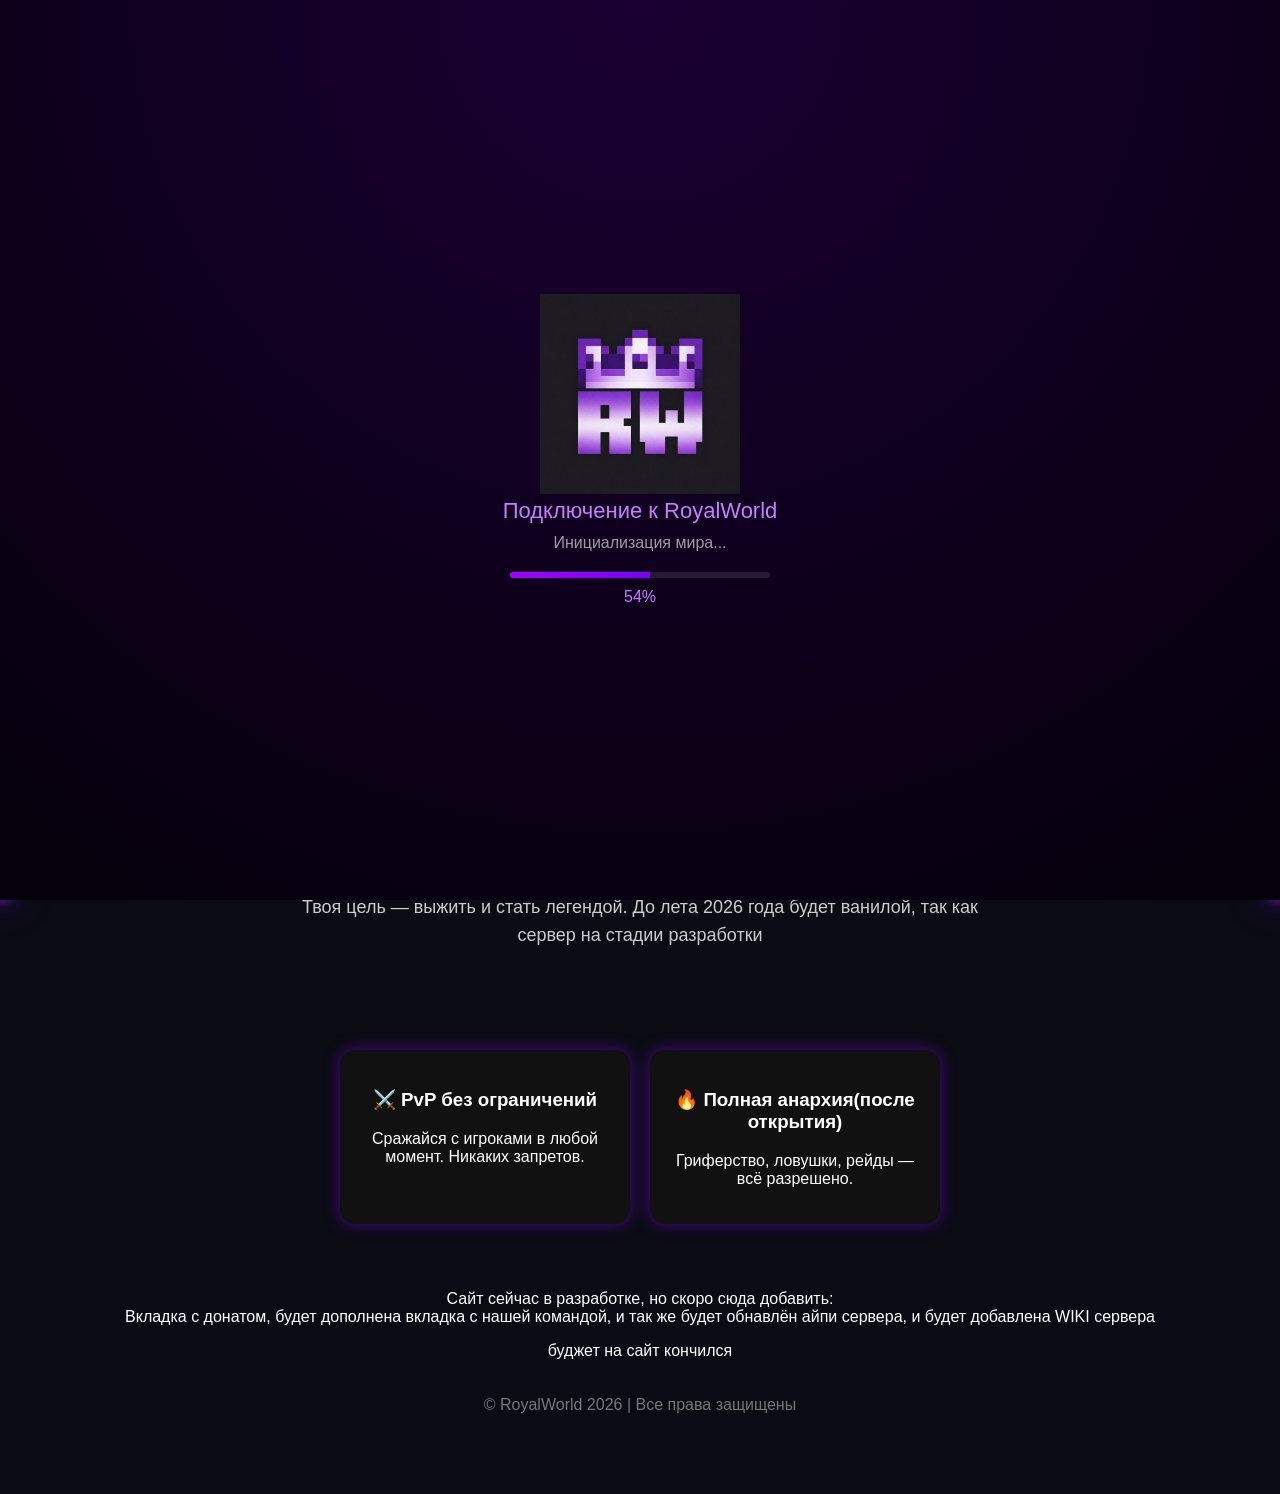
==== index.html @ bbab7230 "Update index.html" ====
<!DOCTYPE html>
<html lang="ru">
<head>
<meta charset="UTF-8">
<meta name="viewport" content="width=device-width, initial-scale=1.0">
<link rel="stylesheet" href="./style/style.css">
<title>RoyalWorld</title>
<link rel="icon" href="./img/favicon.ico.png">
<meta name="viewport" content="width=device-width, initial-scale=1.0">

</head>
<body>

<div id="loader">
  <div class="loader-box">
        <img src="./img/favicon.ico.png" width="200" height="200">
    <div class="loader-title">Подключение к RoyalWorld</div>
    <div class="loader-sub">Инициализация мира...</div>

    <div class="loader-bar">
      <div class="loader-fill"></div>
    </div>

    <div class="loader-percent" id="loaderPercent">0%</div>
  </div>
</div>

<canvas id="global-particles"></canvas>

<header class="header">
  <a href="index.html" class="logo-link">
    <img src="./img/favicon.ico.png" alt="RoyalWorld" class="logo">
  </a>
  <p>Версия сайта 0.1</p>
<nav class="nav">
  <a onclick="showSection('home')">Главная</a>
  <a onclick="showSection('join')">Как зайти</a>
  <!--<a onclick="showSection('shop')">Донат</a>-->
  <a onclick="showSection('rules')">Правила</a>
  <a onclick="showSection('admins')">Наша команда и помощники</a>
</nav>
</header>

<div id="home" class="section active">
  <header>
  <h1>RoyalWorld</h1>
  <p>Выживает сильнейший.</p>
  <p>
        Наши соцсети:
  </p>

  <div class="socials">
    <p>Наш Discord:<a href="https://discord.gg/VMgJB9ptP" target="_blank">https://discord.gg/VMgJB9ptP</a><br>
    Наш Telegram: <a href="https://t.me/royalworld5" target="_blank">https://t.me/royalworld5</a></p>
  </div>
</header>

<section class="hero">
    <img src="./img/2026-04-14_20.47.42-removebg-preview.png" height="250" width="1000">

    <div class="description">
        Проект сейчас находится на стадии разработки. Сервер откроется в начале лета.
        RoyalWorld — это настоящий анархический Minecraft сервер<br>
        Твоя цель — выжить и стать легендой. До лета 2026 года будет ванилой, так как сервер на стадии разработки
    </div>
</section>

<section class="features">

    <div class="cards">
        <h3>⚔️ PvP без ограничений</h3>
        <p>Сражайся с игроками в любой момент. Никаких запретов.</p>
    </div>

    <div class="cards">
        <h3>🔥 Полная анархия(после открытия)</h3>
        <p>Гриферство, ловушки, рейды — всё разрешено.</p>
    </div>

</section>
<p>Сайт сейчас в разработке, но скоро сюда добавить:<br>
        Вкладка с донатом, будет дополнена вкладка с нашей командой, и так же будет обнавлён айпи сервера, и 
        будет добавлена WIKI сервера
</p>

<p>буджет на сайт кончился </p>

<footer>
    © RoyalWorld 2026 | Все права защищены
</footer>
</div>

<div id="join" class="section">
  <h1 class="join-title">Как зайти на сервер</h1>
  <p>Это временый айпи сервера!</p>

        <div class="join-container">

                <div class="join-ip-box">
                        <div class="join-ip" id="join-ip">royallworld.aternos.me:21143</div><br>
                        <button class="join-btn" onclick="copyIP()">Скопировать IP</button>
                        <div class="join-copy-msg" id="join-msg">✔ IP скопирован!</div>
                </div>

                <div class="join-steps">
                        <div class="join-step">1️. Открой Minecraft</div>
                        <div class="join-step">2️. Нажми "Сетевая игра"</div>
                        <div class="join-step">3️. Нажми "Добавить сервер"</div>
                        <div class="join-step">4️. Вставь IP и заходи 🎮</div>
                </div>

        </div>
</div>

<!--кристал-->
<!--<div id="shop" class="section">
  <h1 class="shop-title">💜 RoyalWorld Donate</h1>
  <h4>описание донатов будет добавлено потом</h4>
         

        <h3>Чтобы получить донат, писать ник сюда</h3>
        <input id="nick" class="shop-input" placeholder="Введите ник"><br><br>
        
         
        <div class="shop-container">

        <div class="shop-card">
                <h2>Дошик программисту</h2>
                <p>на пропитание програмисту(и почёт и уважение, у программиста дома будут стикеры на стене висеть с никами всех его донатеров)</p>
                <p>50 рублей</p>
                <button class="shop-button" onclick="buy('Дошик программисту' ,50)">Купить</button>
        </div>
        <div class="shop-card">
                <h2>Поддержать проект</h2>
                <p>почёт и уважение</p>
                <p>100 рублей</p>
                <button class="shop-button" onclick="buy('Поддержка' ,100)">Купить</button>
        </div>

        <div class="shop-card">
                <h2>Праходка</h2>
                <p>даёт доступ к серверу, до его открытия</p>
                <p>50 рублей</p>
                <button class="shop-button" onclick="buy('Праходка' ,50)">Купить</button>
        </div>


        <div class="shop-card">
        <h2>Крестьянин</h2>
        <p>30 рублей</p>
        <button class="shop-button" onclick="buy('Крестьянин', 30)">Купить</button>
        </div>

        <div class="shop-card">
        <h2>Страж</h2>
        <p>50 рублей</p>
        <button class="shop-button" onclick="buy('Страж', 50)">Купить</button>
        </div>

        <div class="shop-card">
        <h2>Герой</h2>
        <p>100 рублей</p>
        <button class="shop-button" onclick="buy('Герой', 100)">Купить</button>
        </div>

        <div class="shop-card">
        <h2>Король</h2>
        <p>150 рублей</p>
        <button class="shop-button" onclick="buy('Король', 150)">Купить</button>
        </div>

        <div class="shop-card">
        <h2>Владыка</h2>
        <p>250 рублей</p>
        <button class="shop-button" onclick="buy('Владыка', 250)">Купить</button>
        </div>

        <div class="shop-card">
        <h2>Демон</h2>
        <p>350 рублей</p>
        <button class="shop-button" onclick="buy('Демон', 350)">Купить</button>
        </div>

        <div class="shop-card">
        <h2>Король демонов</h2>
        <p>666 рублей</p>
        <button class="shop-button" onclick="buy('Король демонов', 666)">Купить</button>
        </div>


        </div>
</div>-->

<div id="admins" class="section">
        <h1>Это вся команда сервера RoyalWorld </h1>
        <h3>(скоро будет, а щас тут просто страница с приколами)</h3>
        <section class="team">
                

    <h1>Создатели сервера</h1>

    <div class="team-container">
       

        

        <div class="card">
        <img src="./img/ми.jpeg">
        
                <div>
                        <h2>WarnedOx6683292</h2>
                        <p>Создатель сайта и сервера<br>
                        Главный работяга команды<br>
                        Сидит в подвале у zakolin113(помогите)<br>
                        Его тгк: <a href="https://t.me/leonchic_JD" target="_blank">https://t.me/leonchic_JD</a></p>
                </div>
        </div>

        <div class="card">
                <img src="./img/бигмак.jpg">
                
                <div>
                        <h2>Big MAC</h2>
                        <p>Создатель сервера<br>
                        Работяга команды<br>
                        Сидит в подвале у zakolin113(ему там нравится, дают бананы)
                        </p>
                </div>
        </div>

        <div class="card">
                <img src="./img/чебурек.png">
                
                <div>
                        <h2>Zakolin113</h2>
                        <p>создатель сервера <br>
                        Нифига не помогает делать проект<br>
                        0% интелект<br>
                        0% силы</p>
                </div>
        </div>



        
    </div>
  </section>


        <!--<section class="helpers">
        <h1>Помощники</h1>

        <div class="team-container">

                <div class="card">
                <img src="img">
                
                <div>
                        <h2>NickName</h2>
                        <p>Главный администратор сервера. Следит за порядком.</p>
                </div>
                </div>

        </div>
        </section>-->



</div>

<div id="rules" class="section">
  <div class="rules-layout">

    <!-- Левая фиксированная панель -->
    <div class="rules-sidebar">
      <a href="#1.">1. Общие положения</a>
      <a href="#2.">2. Блокировка внутриигрового чата | MUTE</a>
      <a href="#3.">3.Блокировка игрового аккаунта | BAN</a>
      <a href="#4.">4. Дополнительные внутриигровые нарушения</a>
      <a href="#5.">5. Модерация платформ</a>
      <a href="#6.">6. Безопасность аккаунта</a>
      <a href="#7.">7. Разрешённые и запрещённые модификации</a>
      <a href="#8.">8. Правила проверки ПО</a>
      <a href="#termins">Пояснения терминов</a>
    </div>
    <div class="rules-main">
        <p><h1>Внутриигровые правила проекта RoyalWorld</h1><br>
        Пользовательское соглашение<br>
        <br>
        Регистрируясь и начиная игру на проекте RoyalWorld, <strong>игрок автоматически подтверждает согласие с действующими правилами проекта и обязуется их соблюдать.</strong><br>
        <section id="1.">
        <h2>1. Общие положения</h2><br>
        Незнание правил не освобождает игрока от ответственности.<br>
        Наказания, выданные за различные нарушения, могут суммироваться.<br>
        Если в пункте указан диапазон наказания, окончательный срок определяется администрацией исходя из тяжести нарушения и обстоятельств ситуации.<br>
        Правила распространяются <strong>на все формы взаимодействия в рамках проекта</strong>: <br>
        глобальный чат;<br>
        локальный чат;<br>
        личные сообщения;<br>
        игровые команды;<br>
        официальные платформы проекта.<br>
        Ответственность за безопасность и действия, совершённые с игрового аккаунта, несёт исключительно владелец аккаунта.<br>
        Администрация вправе не раскрывать причины отдельных действий и решений, если это необходимо в интересах проекта.<br>
        Администрация оставляет за собой право изменять, дополнять и актуализировать правила без предварительного уведомления игроков.<br>
        Сообщения, написанные «в шутку», могут расцениваться как полноценное нарушение, если содержат запрещённый смысл.<br>
        В спорных ситуациях окончательное решение остаётся за администрацией проекта.<br>
        Администрация вправе применять меры наказания и в случаях, не описанных напрямую в правилах, если действия игрока наносят вред проекту, игрокам или игровому процессу.<br>
        Обжалование наказания допускается только в установленном проектом порядке, если такая возможность предусмотрена внутренним регламентом.<br>
        Примечание<br>
        Под проектом RoyalWorld далее понимаются все официальные игровые режимы, площадки и связанные с ними ресурсы. <br>
    </section>
    <section id="2.">
        <h2>2. Блокировка внутриигрового чата | MUTE</h2>
        <h3> Флуд, спам, Caps Lock, засорение чата</h3><br>
        Запрещается:<br>
        отправка бессмысленного набора символов или букв;<br>
        флуд сообщениями;<br>
        Запрещается отправка сообщений, в которых более 50% текста составляют заглавные буквы.<br>
        отправка трёх и более однотипных сообщений подряд;<br>
        организация массового засорения чата.<br>
        Флуд считается исключительно если было отправлено 3 сообщения в 30 секунд.<br>
        Наказание: блокировка чата от 10 минут до 1 часа.<br>
        <br>
        <h3>2.2 Нецензурная лексика, оскорбления, темы 18+</h3>
        обсуждение тем 18+;<br>
        унижение, оскорбление или провокация игроков;<br>
        оскорбительное упоминание самого себя, если это нарушает нормы общения.<br>
        <h3>2.3 Оскорбление сотрудника проекта</h3><br>
        Запрещено оскорбление действующего сотрудника проекта.<br>
        Наказание: блокировка игрового аккаунта от 5 до 10 дней.<br>
        <br>
        <h3>2.4 Оскорбление родителей и родственников</h3><br>
        Запрещается любое оскорбительное или унизительное упоминание родителей и родственников игроков.<br>
        Наказание: блокировка чата от 12 до 24 часов.<br>
        <br>
        <h3>2.5 Угрозы доксом, сватом и подобными действиями</h3><br>
        Запрещены угрозы:<br>
        доксом (публикация личных данных без согласия);<br>
        сватом (ложный вызов экстренных служб);<br>
        распространением любой личной информации (адреса, телефоны, фотографии и т. д.);<br>
        иными действиями, направленными на запугивание, давление или причинение вреда.<br>
        Нарушение учитывается даже в шуточной форме.<br>
        Наказание<br>
        Обычные игроки: <br>
        блокировка чата от 3 до 10 часов.<br>
        В случае распространения личной информации, касающейся  игроков: <br>
        сотрудники проекта не вмешиваются, вопрос решается между игроками самостоятельно.<br>
        Сотрудники проекта: <br>
        за распространение личной информации даже в шуточной форме — немедленное снятие с должности и внесение в чёрный список проекта (чсп).<br>
        <br>
        <h3>2.6 Упоминание и реклама других проектов</h3><br>
        Запрещается реклама, продвижение и навязчивое упоминание сторонних проектов.<br>
        Наказание: блокировка чата от 12 до 24 часов.<br>
        Исключения:<br>
        Допускается упоминание:<br>
        режимов проекта RoyalWorld<br>
        Hypixel;<br>
        иностранных серверов, если это не носит характер рекламы или переманивания игроков.<br>
        <br>
        <h3>2.7 Попрошайничество</h3><br>
        Запрещается систематическое выпрашивание:<br>
        ресурсов;<br>
        предметов;<br>
        валюты;<br>
        покупки лотов;<br>
        телепортации;<br>
        участия в ивентах без оплаты.<br>
        Наказание: блокировка чата от 30 минут до 2 часов.<br>
        <br>
        </section>
        <section id="3.">
        <h2>3.Блокировка игрового аккаунта | BAN</h2>
        <br>
        <h3>3.1 Использование / хранение читов и запрещённого ПО</h3><br>
        Запрещается использование, хранение или запуск читов, а также любых программ и модификаций, дающих преимущество над другими игроками.<br>
        Хранение читов учитываются если читы удалены 2 месяца назад.<br>
        Наказание: блокировка аккаунта на 25 дней.<br>
        <br>
        <h3>3.2 Отказ / уклонение / Игнор проверки</h3><br>
        Запрещается:<br>
        отказываться от проверки;<br>
        игнорировать вызов на проверку;<br>
        затягивать проверку;<br>
        препятствовать её проведению.<br>
        Полный игнор сотрудника во время вызова на проверку расценивается как отказ от проверки.<br>
        Наказание: блокировка аккаунта на 25 дней.<br>
        <br>
        <h3>3.3 Признание в использовании читов</h3><br>
        В случае добровольного признания игрока в использовании или хранении читов срок наказания может быть снижен.<br>
        Наказание: блокировка аккаунта на 20 дней.<br>
        <br>
        <h3>3.4 Помеха проверке<br>
        Запрещается создавать препятствия проверке, в том числе:<br>
        закрывать файлы и окна;<br>
        специально двигать мышью во время удалённой проверки;<br>
        мешать сотруднику просматривать систему.<br>
        Наказание: блокировка аккаунта на 25 дней.<br>
        <br>
        <h3>3.5 Удаление читов и запрещённых модификаций</h3><br>
        Удаление запрещённого ПО перед проверкой или незадолго до неё, а также использование такого ПО в течение последних 30 дней, считается нарушением.<br>
        Наказание: блокировка аккаунта на 25 дней.<br>
        <br>
        <h3>3.6 Обход бана</h3><br>
        Если на игровых аккаунтах игрока имеется более 3 блокировок по причинам, связанным с читами и проверкой, может быть применена более строгая мера.<br>
        Наказание: IP-блокировка на 30 дней.<br>
        <br>
        <h3>3.7 Оскорбление проверяющего</h3><br>
        Оскорбление сотрудника, проводящего проверку, запрещено.<br>
        Наказание: блокировка аккаунта на 25 дней.<br>
        <br>
        <h3>3.8 Очистка следов запрещённого ПО</h3><br>
        Запрещается очистка файлов и следов использования запрещённого ПО во время проверки или перед ней, в том числе:<br>
        ShellBags / ShellLoop;<br>
        JournalTrace;<br>
        regedit;<br>
        Намеренный выход из майнкрафта.<br>
        и других журналов/следов системы.<br>
        Наказание: блокировка аккаунта на 25 дней.<br>
        <br>
        <h3>3.9 Багоюз и сокрытие багов</h3><br>
        Запрещается:<br>
        использование игровых багов;<br>
        сокрытие багов от администрации;<br>
        сокрытие багоюзеров.<br>
        Наказание: блокировка аккаунта от 5 до 7 дней.<br>
        Пример: использование игровых механик для получения нечестного преимущества при PvP или перемещении игроков.<br>
        <br>
        <h3>3.10 Дюп</h3><br>
        Использование дюпа запрещено.<br>
        Наказание: блокировка аккаунта от 120 дней до бессрочной.<br>
        <br>
        <h3>3.11 Некорректный никнейм</h3><br>
        Запрещены никнеймы:<br>
        с матом;<br>
        с оскорблениями;<br>
        с упоминанием терроризма;<br>
        с политическим содержанием;<br>
        имитирующие никнеймы администрации;<br>
        содержащие названия читов или ассоциации с ними.<br>
        Пример: Nezoxa, cha_0vh, memoryofise, mewiss, nursn, nursult, celka, poison.<br>
        Наказание: бессрочная блокировка аккаунта.<br>
        <br>
        <h3>3.12 Тиммерство</h3><br>
        На режиме Anarchy запрещается длительное сотрудничество между игроками, если это нарушает лимит режима.<br>
        Наказание: блокировка аккаунта на 7 дней.<br>
        Примеры:<br>
        безвозмездная передача ресурсов на постоянной основе;<br>
        совместная база;<br>
        совместное выживание;<br>
        длительная помощь в PvP (2x1, 3x1 и т.д.).<br>
        3.12.1 Тиммерство с читером<br>
        Сотрудничество с игроком, использующим запрещённое ПО, рассматривается как отдельное нарушение.<br>
        Наказание: блокировка аккаунта на 14 дней.<br>
        <br>
        <section id="4.">
        <h2>4. Дополнительные внутриигровые нарушения</h2>


        <h3>4.1 Нарушения в /bc и /sell</h3>
        Запрещается использовать в командах /bc и /sell:<br>
        мат;<br>
        скрытый мат;<br>
        темы 18+;<br>
        оскорбления и унижения.<br>
        Наказание: блокировка аккаунта от 12 до 24 часов.<br>
<br>
        <h3>4.2 Саморазмут / саморазбан</h3><br>
        Запрещается снимать наказание самому себе.<br>
        Наказание: блокировка аккаунта на 14 дней.<br>
        **Примечание: при повторном нарушении возможно снятие привилегии.<br>
<br>
        <h3>4.3 Публичное оскорбление проекта или упоминание в грубой форме.</h3><br>
        Публичное оскорбление проекта запрещено или упоминание в грубой форме.<br>
        Наказание: блокировка аккаунта на 120 дней.<br>
<br>
        <h3>4.4 Обход мута</h3><br>
        Запрещается обход блокировки чата с использованием любых команд и способов общения.<br>
        Исключение: таблички, если это отдельно допускается проектом.<br>
        Наказание: блокировка аккаунта от 1 до 3 дней.<br>
<br>
        <h3>4.5 Ловушки на варпах</h3><br>
        Запрещается размещать трапки и иные ловушки на расстоянии менее 30 блоков от варпов.<br>
        Наказание: блокировка аккаунта на 7 дней.<br>
<br>
        <h3>4.6 Передача, продажа, покупка, попытка продажи аккаунта</h3><br>
        Запрещаются:<br>
        продажа аккаунта;<br>
        передача аккаунта;<br>
        покупка аккаунта;<br>
        обмен аккаунтами;<br>
        попытка покупки/передачи/продажи аккаунта.<br>
        взлом или попытка взлома аккаунта.<br>
        Наказание: бессрочная блокировка аккаунта с обнулением.<br>
<br>
        <h3>4.7 RMT</h3><br>
        Запрещается покупка, продажа или обмен игровых ресурсов, валюты и имущества на реальные деньги или иные реальные блага.<br>
        Наказание: блокировка аккаунта на 7 дней, а также изъятие ресурсов.<br>
<br>
        <h3>4.8 Обман игровыми командами</h3><br>
        Запрещается вводить игроков в заблуждение игровыми командами, включая примеры по типу /suicide и аналогичные.<br>
        Наказание: блокировка аккаунта от 5 до 10 дней.<br>
        <h3>4.9 Угрозы сотрудникам проекта</h3><br>
        Угрозы сотрудникам проекта:<br>
        доксом;<br>
        сватом;<br>
        снятием;<br>
        иными подобными действиями<br>
        запрещены.<br>
        Наказание: IP-блокировка от 15 до 30 дней.<br>
        Дополнительно<br>
        В особо грубых случаях администрация вправе выдать:<br>
        ЧСП - Чёрный Список Проекта;<br>
        ЧСКП - Чёрный Список Команды Проекта.<br>
<br>
        <h3>4.10 Введение администрацию в заблуждение</h3><br>
        Запрещается намеренно вводить администрацию проекта в заблуждение.<br>
        Наказание: блокировка аккаунта на 3 дня.<br>
<br>
        <h3>4.11 Некорректное использование команд и полномочий</h3><br>
        Использование наказаний, команд и полномочий в личных целях запрещено.<br>
        Наказание: блокировка аккаунта от 3 до 7 дней.<br>
<br>
        <h3>4.12 Выдача себя за другую персону</h3><br>
        Запрещается выдавать себя за:<br>
        сотрудника;<br>
        владельца;<br>
        другого игрока.<br>
        Наказание: бессрочная блокировка аккаунта, а также возможное снятие привилегии.<br>
<br>
        <h3>4.13 Намеренный вред проекту</h3><br>
        Запрещаются действия, направленные на причинение вреда проекту, включая:<br>
        залив чужой территории;<br>
        постройку лаг-машин;<br>
        умышленный багоюз;<br>
        иные способы дестабилизации игрового процесса.<br>
        Наказание: блокировка аккаунта на 1-15 дней.<br>
<br>
        <h3>4.14 Запрещённые элементы в трапках</h3><br>
        В трапках запрещается размещать:<br>
        стойки для брони;<br>
        вагонетки;<br>
        паутину;<br>
        рамки;<br>
        кусты сладких ягод.<br>
        Наказание: блокировка аккаунта на 2 дня / предупреждение.<br>
<br>
        <h3>4.15 Задержка дуэли</h3><br>
        Запрещается намеренно затягивать дуэль:<br>
        ливом;<br>
        выходом за барьеры;<br>
        уклонением от продолжения;<br>
        иными аналогичными действиями.<br>
        Наказание: блокировка аккаунта до 12 часов.<br>
<br>
        <h3></h3>4.16 Помеха в /god<br>
        Запрещается использовать /god для создания помех другим игрокам в:<br>
        регионе;<br>
        трапе;<br>
        луте;<br>
        warp-PVP;<br>
        PvP-арене.<br>
        Пример: игрок с активным /god летает перед противником и блокирует удары, помогая союзнику.<br>
        Наказание: блокировка аккаунта на 1 день.<br>
<br>
        <h3></h3>4.17 Абьюз правил<br>
        Запрещается использовать недоработки или пробелы в правилах для получения преимущества.<br>
        Наказание: IP-блокировка до 30 дней.<br>
        <br>
        </section>
        <section id="5.">
        <h2>5. Модерация платформ</h2><br>
<br>
        <h3>5.1 Общие положения</h3><br>
        Администрация вправе выдавать наказания по нарушениям, зафиксированным на модерируемых платформах проекта.<br>
        <h3>5.2 Под модерацией находятся</h3><br>
        игровые серверы проекта;<br>
        официальный Discord проекта;<br>
        Twitch / YouTube каналы медиа-партнёров;<br>
        видеоматериалы и скриншоты, размещённые на публичных хостингах;<br>
        личные сообщения между администрацией и игроком. (Исключение: ЧСП, ОЧС).<br>
        <h3>5.3 Личные сообщения между игроками</h3><br>
        Личные сообщения между игроками не входят в стандартную зону модерации.<br>
        Исключения:<br>
        угрозы распространения личной информации;<br>
        распространение личных данных;<br>
        RMT;<br>
        распространение запрещённого ПО;<br>
        распространение закрытой информации;<br>
        угрозы в реальной жизни;<br>
        иные грубые нарушения.<br>
        <h3>5.4 Использование материалов как доказательств</h3><br>
        При грубых нарушениях материалы с модерируемых платформ могут использоваться как доказательство.<br>
        <h3>5.5 Стрим-снайп</h3><br>
        Запрещается намеренно мешать стримеру или ютуберу:<br>
        целенаправленно искать его для помехи;<br>
        портить игровой процесс;<br>
        навязывать помощь без просьбы.<br>
        Наказание: блокировка аккаунта от 7 до 30 дней.<br>
        <h3>5.6 Контент в объявлениях</h3><br>
        Запрещается загружать изображения к объявлениям, содержащие:<br>
        оскорбительный контент;<br>
        запрещённый контент;<br>
        NSFW;<br>
        политический контент.<br>
        Наказание: блокировка аккаунта от 1 до 31 дня.<br>
        <br></section>
        <section id="6.">
        <h2> 6. Безопасность аккаунта</h2><br>
<br>
        <h3>6.1 Ответственность за аккаунт</h3><br>
        Игрок самостоятельно несёт ответственность за сохранность аккаунта и все действия, совершённые с него.<br>
        <h3>6.2 Передача аккаунта</h3><br>
        Передача аккаунта третьим лицам запрещена. Любые действия, совершённые с аккаунта, считаются действиями его владельца.<br>
        <h3>6.3 Взлом аккаунта</h3><br>
        Администрация не обязана компенсировать ресурсы, имущество или прогресс, утраченные в результате взлома, передачи аккаунта или утечки данных.<br>
        <h3>6.4 Рекомендации по безопасности</h3><br>
        Игроку рекомендуется:<br>
        использовать сложный пароль;<br>
        не передавать данные аккаунта;<br>
        не использовать подозрительные сайты, лаунчеры и программы;<br>
        привязать аккаунт к вк/тг/дс<br>
        не устанавливать стороннее ПО из непроверенных источников.<br>
<br></section>
        <section id="7.">
        <h2>7. Разрешённые и запрещённые модификации</h2><br>
<br>
        <h3>7.1 Общий принцип</h3><br>
        Разрешены только те модификации и клиенты, которые не дают игрового преимущества и не нарушают честность игрового процесса.<br>
<br>
        <h3>7.2 Разрешённые модификации</h3><br>
        К разрешённым относятся:<br>
        визуальные модификации;<br>
        косметические изменения интерфейса;<br>
        HUD-моды;<br>
        модификации отображения брони, прочности, анимаций и графики;<br>
        иные моды, не дающие преимущества в PvP, поиске ресурсов, автоматизации и перемещении.<br>
        Примеры допустимых категорий:<br>
        визуальные эффекты;<br>
        анимации;<br>
        отображение траектории;<br>
        интерфейсные улучшения;<br>
        отображение прочности предметов;<br>
        косметические блок-оверлеи;<br>
        HUD/мини-индикаторы.<br>
        Важно<br>
        Если мод отсутствует в списках, решение о его допустимости остаётся за администрацией проекта.<br>
        Моды и клиенты, добавляющие визуальные эффекты, изменяющие картину мира и т.п.<br>
        PulseVisuals, TopkaVisuals, PlasmaClient, SelectVisuals, ParadoxVisuals, WarpVisuals, CustomBlockOverlay, TrajectoryGuard, DarknessVisuals, PrimeVisuals, ViewModel-Changer, Do a Barrel Roll, ZetaVisuals, AgateVisuals, AnomaTweaks, SiriusVisuals, SoupApi (SoupVisuals), SpectraVisuals, SoupBetter, VurstVisuals, FlashVisual, AdaptiveVisuals, EnoughVisuals, TheCartel, PhantomVisuals, RainVisuals, StrangeVisuals, Mytheria, ImpulseVisuals, NotVisuals, WantedVisuals, StarVisuals, AIVisuals, AuraMod, BurstVisuals, IceVisuals, KastrixVisuals, EclipseVisuals, LolyVisuals, RivalVisuals, FlakeVisuals, FunVisuals, FentanylVisuals, ShinyVisuals, OnyxVisuals, ZeroVisuals, VegaVisuals, PrizrakVisuals, RebornLight, AtomVisuals, AtomVisuals, Fever Visuals<br>
        <h3>7.3 Запрещённые модификации</h3><br>
        Запрещены любые модификации, которые:<br>
        автоматизируют игровой процесс;<br>
        помогают в PvP;<br>
        позволяют искать игроков, базы, ресурсы;<br>
        упрощают сбор, фарм, строительство или торговлю;<br>
        вмешиваются в механику инвентаря и взаимодействия с GUI;<br>
        предоставляют скрытую информацию.<br>
        В том числе запрещены:<br>
        ReplayMod, IsometricRender, CmdCam, WorldDownloader, Flashback, Automation, AutoMining, ReplantingCrops, AutoHarvest, Reap, Tweakeroo, AutoFish, Accurate Block Placement, Baritone, Player Spotlight, AucHelper, ChestTracker, Friend Highlighter, Donut Auctions, XRay, DiamondGen, FreeCam, BaseFinder, TrueSight, МиниКарты, Neat, ChunkAnimator, MobHealthBar, Litematica, Schematica, block-entity-tooltip, WorldEdit, Better PVP, WorldDownloader, RemoveBlindness, Re:Entity Outline, AutoBuy, AutoSell, AutoCasino, AutoPilot, InventoryControlTweaks, AutoLeave, Foodslot, Quickstack, ItemSwap, ElytraSwap, AutoSwap, AutoTool, Movement in GUI, FasterBlockPlacement, Firework Helper, Effortless Building, InvMove, Inventory Profiles Next, Dont Heat Teammates, Don’t hit teammates, CleanCut, AutoAttack, AutoAim<br>
        К ItemSwap не относятся ElytraSwap и AutoSwap (AutoSwap, работающий без открытия инвентаря запрещен)*<br>
        Наказание: блокировка игрового аккаунта на 15 дней.
<br>
        <h3></h3>7.4 Иные моды, запрещенные администрацией проекта<br>
        LuminarVisuals (Если присутствуют запрещенные модификации), Ascart, Badlion Client, Feather Client, Эмуляторы/лаунчеры для мобильных устройств (Pojav, FCL и т.п.), SimpleVisuals, SoupApi (Версии ниже 3.0.0), WaveVisuals<br>
        Наказание: блокировка игрового аккаунта на 15 дней.<br>
<br></section>
        <section id="8.">
        <h2>8. Правила проверки ПО</h2><br>
<br>
        <h3>8.1 Обязанности игрока</h3><br>
        Игрок обязан выполнять требования проверяющего в рамках проверки на запрещённое ПО.<br>
        <h3>8.2 Цель проверки</h3><br>
        Проверка проводится исключительно для поиска:<br>
        читов;<br>
        запрещённых модификаций;<br>
        программ, дающих преимущество;<br>
        следов использования запрещённого ПО.<br>
        <h3>8.3 Игрок обязан</h3><br>
        отвечать в чате во время проверки;<br>
        не игнорировать сообщения проверяющего;<br>
        не удалять файлы;<br>
        не очищать корзину, журналы и следы;<br>
        не выходить из Minecraft без разрешения;<br>
        не препятствовать проведению проверки.<br>
        <h3>8.4 Игроку запрещается</h3><br>
        затягивать проверку;<br>
        мешать удалённому доступу;<br>
        задавать заведомо бессмысленные вопросы с целью затяжки;<br>
        оскорблять проверяющего;<br>
        снимать процесс проверки без разрешения, если это запрещено внутренними правилами проекта.<br>
        <h3>8.5 Непредвиденные обстоятельства</h3><br>
        Если у игрока возникли обстоятельства, мешающие продолжению проверки, он обязан немедленно сообщить об этом проверяющему.<br>
        <h3>8.6 Используемые программы</h3><br>
        Для проверки могут использоваться в том числе:<br>
        Ocean;<br>
        AnyDesk;<br>
        RustDesk;<br>
        Everything;<br>
        JournalTrace;<br>
        PreviousFilesRecovery;<br>
        ShellBags Analyzer / Cleaner;<br>
        Process Hacker;<br>
        SystemInformer;<br>
        USB Drive Log;<br>
        USBDeview;<br>
        ExecutedProgramsList;<br>
        WinPrefetchView;<br>
        LastActivityView;<br>
        OpenSaveFilesView;<br>
        и иные аналогичные инструменты проверки.<br>
        <h3>8.7 Дополнительные требования</h3><br>
        Проверяющий вправе потребовать установку программ, необходимых для эффективного и быстрого проведения проверки, если это соответствует внутреннему регламенту проекта.<br>
<br>
        </section>
        <section id="termins">
        <h2>Пояснения терминов</h2><br>
<br>
        КП - Команда Проекта, сотрудники, следящие за соблюдением правил и порядком на проекте.<br>
        ЧСКП - Чёрный Список Команды Проекта, запрет на вступление в состав персонала проекта.<br>
        ЧСП - Чёрный Список Проекта, глобальное ограничение на участие в проекте.<br>
        ОЧС - Общий Чёрный Список Проекта.<br>
        Трапка - ловушка, предназначенная для получения преимущества путём ограничения передвижения, выхода или выживания игрока<br>.
        Запрещённое программное обеспечение (чит) - программы, клиенты, приложения и утилиты, дающие преимущество над другими игроками.<br>
        Запрещённые модификации - моды, по концепции или функционалу схожие с читами и влияющие на честность игры.<br>
        IP-блокировка - ограничение, не позволяющее зайти на сервер или зарегистрировать новые профили с одного IP-адреса.<br>
        </section>
    </p>
    </div>
    <!--  Пример 
    <div class="rules-main">

      <section id="general">
        <h2>Общие правила</h2>
        <p>1. Не читерить</p>
        <p>2. Не гриферить</p>
        <p>3. Уважать игроков</p>
      </section>

    </div>

  </div>-->
</div>
</div>




<script src="./script/script.js"></script>

</body>
</html>
---- style/style.css ----
body {
  margin: 0;
  font-family: Arial, sans-serif;
  background: black;
  color: white;
}

nav {
  display: flex;
  justify-content: center;
  gap: 30px;
  padding: 20px;
  background: #111;
}

nav a {
  color: #a855f7;
  text-decoration: none;
  font-weight: bold;
}

nav a:hover {
  color: white;
}

.section {
  display: none;
  padding: 60px 20px;
  text-align: center; 
}

.active {
  display: block;
}

h1 {
  font-size: 42px;
}

.btn {
  margin-top: 20px;
  padding: 12px 24px;
  background: #a855f7;
  border: none;
  color: white;
  border-radius: 10px;
  cursor: pointer;
}

.card {
  background: #111;
  margin: 20px auto;
  padding: 20px;
  max-width: 300px;
  border-radius: 15px;
}

#rules {
    text-align: left;
}

.rules-layout {
  display: flex;
  max-width: 1100px;
  margin: auto;
  gap: 30px;
}

/* Левая панель */
.rules-sidebar {
  width: 180px;
  position: sticky;
  top: 20px;
  height: fit-content;
  background: #111;
  padding: 15px;
  border-radius: 10px;
}

.rules-sidebar a {
  display: block;
  margin-bottom: 10px;
  color: #a855f7;
  text-decoration: none;
}

.rules-sidebar a:hover {
  color: white;
}

/* Правая часть */
.rules-main {
  flex: 1;
  text-align: left;
}

.rules-main section {
  margin-bottom: 60px;
}

html {
  scroll-behavior: smooth;
}

.rules-layout {
    background: #111;
    border-radius: 15px;
    padding: 20px;

    animation: glow 2s infinite alternate;
}

@keyframes glow {
    from {
        box-shadow: 
            0 0 10px purple,
            0 0 20px purple,
            inset 0 0 10px purple;
    }
    to {
        box-shadow: 
            0 0 30px violet,
            0 0 60px violet,
            inset 0 0 20px violet;
    }
}

.RoyalWorld {
    color: #a855f7;
    font-size: 100px;
}

header {
            text-align: center;
            padding: 40px;
            background: linear-gradient(90deg, #6a00ff, #a100ff);
            box-shadow: 0 0 20px #a100ff;
        }

        h1 {
            margin: 0;
            font-size: 48px;
        }

        .hero {
            text-align: center;
            padding: 50px 20px;
        }

        .hero img {
            width: 300px;
            margin: 20px 0;
            filter: drop-shadow(0 0 20px #8a2be2);
        }

        .description {
            max-width: 700px;
            margin: auto;
            font-size: 18px;
            line-height: 1.6;
            color: #ccc;
        }

        .features {
            display: flex;
            justify-content: center;
            gap: 20px;
            padding: 50px;
            flex-wrap: wrap;
        }

        .cards {
            background: #111;
            padding: 20px;
            border-radius: 15px;
            width: 250px;
            box-shadow: 0 0 15px rgba(140, 0, 255, 0.5);
            transition: 0.3s;
        }

        .cards:hover {
            transform: translateY(-10px);
            box-shadow: 0 0 30px rgba(200, 0, 255, 0.9);
        }

        footer {
            text-align: center;
            padding: 20px;
            color: #777;
        }

.team-container {
    display: flex;
    justify-content: center;
    flex-wrap: wrap;
    gap: 25px;
    transition: 0.3s;
}



/* Контейнер */
.team-container {
    display: flex;
    flex-direction: column; /* ВАЖНО: теперь в столбик */
    gap: 20px;
    width: 100%;
}

/* Карточка = длинный прямоугольник */
.card {
    display: flex;
    align-items: center;
    gap: 20px;

    width: 100%;
    height: 120px;

    background: #1a1a2e;
    padding: 15px 25px;
    border-radius: 12px;

    transition: 0.4s;
    box-shadow: 0 0 10px rgba(178, 102, 255, 0.2);
}

/* Аватар */
.card img {
    width: 80px;
    height: 80px;
    border-radius: 10px;
}

/* Текст */
.card h2 {
    margin: 0;
}

.card p {
    margin: 5px 0 0;
    color: #bbb;
}


.card h2, .card p {
    transition: 0.3s;
}

/* При наведении — текст ярче */
.card:hover h2 {
    color: #d1a3ff;
    text-shadow: 0 0 10px #b266ff;
}

.card:hover p {
    color: white;
}


.team-container .card:hover {
    filter: blur(0px) brightness(1.2);
    transform: scale(1.1);
    z-index: 2;

    /* НЕОНОВОЕ СВЕЧЕНИЕ */
    box-shadow:
        0 0 10px #b266ff,
        0 0 20px #b266ff,
        0 0 40px #7a33ff,
        0 0 60px #7a33ff;
}

body {
    margin: 0;
    background: #0b0b14;
    overflow-x: hidden;
    position: relative;
}

/* ЛЕВАЯ линия */
body::before {
    content: "";
    position: fixed;
    top: 0;
    left: 0;
    width: 6px; /* толщина линии */
    height: 100%;

    background: linear-gradient(
        to bottom,
        transparent,
        #8a2eff,
        #b266ff,
        #8a2eff,
        transparent
    );

    box-shadow:
        0 0 10px #8a2eff,
        0 0 20px #8a2eff,
        0 0 40px #7a33ff;

    animation: pulseLine 2.5s ease-in-out infinite;
}

/* ПРАВАЯ линия */
body::after {
    content: "";
    position: fixed;
    top: 0;
    right: 0;
    width: 6px;
    height: 100%;

    background: linear-gradient(
    to bottom,
    transparent,
    #8a2eff,
    #b266ff,
    #8a2eff,
    transparent
);
background-size: 100% 200%;
animation: moveLine 3s linear infinite;
    box-shadow:
        0 0 10px #8a2eff,
        0 0 20px #8a2eff,
        0 0 40px #7a33ff;

    animation: pulseLine 2.5s ease-in-out infinite;
}

@keyframes pulseLine {
    0% {
        opacity: 0.6;
        box-shadow:
            0 0 5px #8a2eff,
            0 0 10px #8a2eff;
    }
    50% {
        opacity: 1;
        box-shadow:
            0 0 15px #b266ff,
            0 0 35px #b266ff,
            0 0 60px #7a33ff;
    }
    100% {
        opacity: 0.6;
        box-shadow:
            0 0 5px #8a2eff,
            0 0 10px #8a2eff;
    }
}


/*@keyframes moveLine {
    0% { background-position: 0% 0%; }
    100% { background-position: 0% 200%; }
}*/

.card.blur {
    filter: blur(3px) brightness(0.5);
    transform: scale(0.95);
}



.header {
  display: flex;
  justify-content: space-between;
  align-items: center;
  padding: 15px 30px;
  background: rgba(20, 0, 40, 0.9);
  
  box-shadow: 0 0 20px #8000ff;
  animation: glow 2s infinite alternate;
}

@keyframes glow {
  from {
    box-shadow: 0 0 10px #8000ff;
  }
  to {
    box-shadow: 0 0 25px #a020ff;
  }
}

.logo {
  width: 120px;
  cursor: pointer;
  transition: 0.3s;
  border: solid;
  border-radius: 20px ;
}

.logo:hover {
  transform: scale(1.1);
}

.nav a {
  color: white;
  text-decoration: none;
  margin-left: 20px;
  transition: 0.3s;
}

.nav a:hover {
  color: #c084ff;
  text-shadow: 0 0 10px #a020ff;
}



/* Заголовок */
.shop-title {
  padding: 20px;
  text-shadow: 0 0 15px purple;
}

/* Поле ника */
.shop-input {
  padding: 12px;
  width: 250px;
  border-radius: 10px;
  border: none;
  outline: none;
  text-align: center;
}

/* Контейнер */
.shop-container {
  display: flex;
  justify-content: center;
  gap: 30px;
  margin-top: 40px;
  flex-wrap: wrap;
}

/* Карточка доната */
.shop-card {
  background: #151530;
  padding: 20px;
  border-radius: 20px;
  width: 220px;
  box-shadow: 0 0 20px rgba(128,0,255,0.4);
  transition: 0.3s;
}

.shop-card:hover {
  transform: scale(1.05);
  box-shadow: 0 0 40px rgba(128,0,255,0.8);
}

/* Название */
.shop-card h2 {
  color: violet;
}

/* Кнопка */
.shop-button {
  margin-top: 10px;
  padding: 10px 20px;
  border: none;
  border-radius: 10px;
  background: purple;
  color: white;
  cursor: pointer;
  transition: 0.3s;
}

.shop-button:hover {
  background: violet;
  box-shadow: 0 0 15px violet;
}

.shop-input {
  padding: 14px;
  width: 260px;
  border-radius: 12px;
  border: 2px solid transparent;
  outline: none;
  text-align: center;
  background: #151530;
  color: white;
  font-size: 16px;

  /* фиолетовое свечение */
  box-shadow: 0 0 10px rgba(128,0,255,0.4);

  transition: 0.3s;
}

/* эффект при наведении */
.shop-input:hover {
  box-shadow: 0 0 20px rgba(128,0,255,0.7);
}

/* эффект при фокусе (когда пишешь) */
.shop-input:focus {
  border: 2px solid violet;
  box-shadow: 0 0 25px violet;
  transform: scale(1.05);
}


#join {
  margin: 0;
  font-family: Arial, sans-serif;
  background: #0a0014;
  color: white;
  text-align: center;
}

.join-title {
  margin-top: 40px;
  font-size: 40px;
  color: #c77dff;
}


.join-container {
  margin: 40px auto;
  padding: 30px;
  width: 80%;
  max-width: 600px;
  background: rgba(255,255,255,0.05);
  border-radius: 20px;
  box-shadow: 0 0 20px rgba(162, 0, 255, 0.5);
}


.join-ip-box {
  margin: 20px 0;
}

.join-ip {
  font-size: 20px;
  background: #1a0033;
  padding: 10px;
  border-radius: 10px;
  display: inline-block;
}


.join-btn {
  margin-top: 10px;
  padding: 10px 20px;
  background: #a200ff;
  border: none;
  border-radius: 10px;
  color: white;
  cursor: pointer;
  transition: 0.3s;
}

.join-btn:hover {
  background: #c77dff;
  transform: scale(1.05);
}


.join-steps {
  text-align: left;
  margin-top: 20px;
}

.join-step {
  margin: 10px 0;
  padding: 10px;
  background: rgba(255,255,255,0.05);
  border-radius: 10px;
  transition: 0.3s;
}

.join-step:hover {
  background: rgba(162, 0, 255, 0.2);
}


.join-copy-msg {
  margin-top: 10px;
  color: #00ffcc;
  display: none;
}


/* ФОН С ГРАДИЕНТОМ */
#join {
  min-height: 100vh;
  background: radial-gradient(circle at top, #1a0033, #05000a);
  animation: join-bgMove 6s infinite alternate;
}

@keyframes join-bgMove {
  from { background-position: top; }
  to { background-position: bottom; }
}

/* ЗАГОЛОВОК С НЕОНОМ */
.join-title {
  margin-top: 40px;
  font-size: 42px;
  color: #e0aaff;
  text-shadow:
    0 0 10px #a200ff,
    0 0 20px #a200ff,
    0 0 40px #7b00ff;
  animation: join-glow 2s infinite alternate;
}

@keyframes join-glow {
  from { text-shadow: 0 0 10px #a200ff; }
  to { text-shadow: 0 0 25px #c77dff; }
}

/* КОНТЕЙНЕР */
.join-container {
  margin: 40px auto;
  padding: 30px;
  width: 85%;
  max-width: 650px;
  border-radius: 20px;
  backdrop-filter: blur(10px);
  background: rgba(255,255,255,0.05);
  box-shadow: 0 0 40px rgba(162, 0, 255, 0.4);
  animation: join-fadeIn 1s ease;
}

@keyframes join-fadeIn {
  from {
    opacity: 0;
    transform: translateY(30px);
  }
  to {
    opacity: 1;
    transform: translateY(0);
  }
}

/* IP БЛОК */
.join-ip {
  font-size: 22px;
  background: linear-gradient(45deg, #2a004d, #1a0033);
  padding: 12px 20px;
  border-radius: 12px;
  display: inline-block;
  box-shadow: 0 0 15px rgba(162, 0, 255, 0.6);
}

/* КНОПКА */
.join-btn {
  margin-top: 15px;
  padding: 12px 25px;
  background: linear-gradient(45deg, #a200ff, #7b00ff);
  border: none;
  border-radius: 12px;
  color: white;
  cursor: pointer;
  font-size: 16px;
  transition: 0.3s;
  box-shadow: 0 0 15px rgba(162, 0, 255, 0.6);
}

.join-btn:hover {
  transform: scale(1.1);
  box-shadow: 0 0 25px #c77dff;
}

/* ШАГИ */
.join-step {
  margin: 12px 0;
  padding: 12px;
  border-radius: 12px;
  background: rgba(255,255,255,0.05);
  transform: translateX(-20px);
  opacity: 0;
  animation: join-slideIn 0.5s forwards;
}

/* задержка появления */
.join-step:nth-child(1) { animation-delay: 0.3s; }
.join-step:nth-child(2) { animation-delay: 0.6s; }
.join-step:nth-child(3) { animation-delay: 0.9s; }
.join-step:nth-child(4) { animation-delay: 1.2s; }

@keyframes join-slideIn {
  to {
    transform: translateX(0);
    opacity: 1;
  }
}

/* СООБЩЕНИЕ */
.join-copy-msg {
  margin-top: 10px;
  color: #00ffcc;
  display: none;
  animation: join-fadeIn 0.3s ease;
}

#join {
  min-height: 100vh;
}

#join-particles {
  position: absolute;
  inset: 0;
  width: 100%;
  height: 100%;
  z-index: 0;
  pointer-events: none;
}

#global-particles {
  position: fixed;
  top: 0;
  left: 0;
  width: 100%;
  height: 100%;
  z-index: 0;
  pointer-events: none;
}

.section {
  position: relative;
  z-index: 2;
}

/* ===== МОБИЛКА ===== */
@media (max-width: 768px) {

  h1, .join-title {
    font-size: 28px;
    text-align: center;
  }

  .join-container {
    width: 92%;
    padding: 20px;
  }

  .join-ip {
    font-size: 16px;
    word-break: break-word;
  }

  .join-btn {
    width: 100%;
    font-size: 14px;
  }

  .hero img {
    width: 100%;
    height: auto;
  }

  .cards {
    margin-bottom: 15px;
  }

  .nav {
    display: flex;
    flex-direction: column;
    gap: 10px;
  }

  .nav a {
    font-size: 16px;
  }
} 

#loader {
  position: fixed;
  inset: 0;
  background: radial-gradient(circle at top, #1a0033, #05000a);
  display: flex;
  justify-content: center;
  align-items: center;
  z-index: 9999;
  color: white;
  font-family: Arial;
}

.loader-box {
  text-align: center;
}

.loader-title {
  font-size: 22px;
  color: #c77dff;
  margin-bottom: 10px;
}

.loader-sub {
  opacity: 0.6;
  margin-bottom: 20px;
}

.loader-bar {
  width: 260px;
  height: 6px;
  background: rgba(255,255,255,0.1);
  border-radius: 10px;
  overflow: hidden;
  margin: auto;
}

.loader-fill {
  width: 0%;
  height: 100%;
  background: linear-gradient(90deg, #a200ff, #7b00ff);
  transition: width 0.2s;
}

.loader-percent {
  margin-top: 10px;
  color: #c77dff;
}
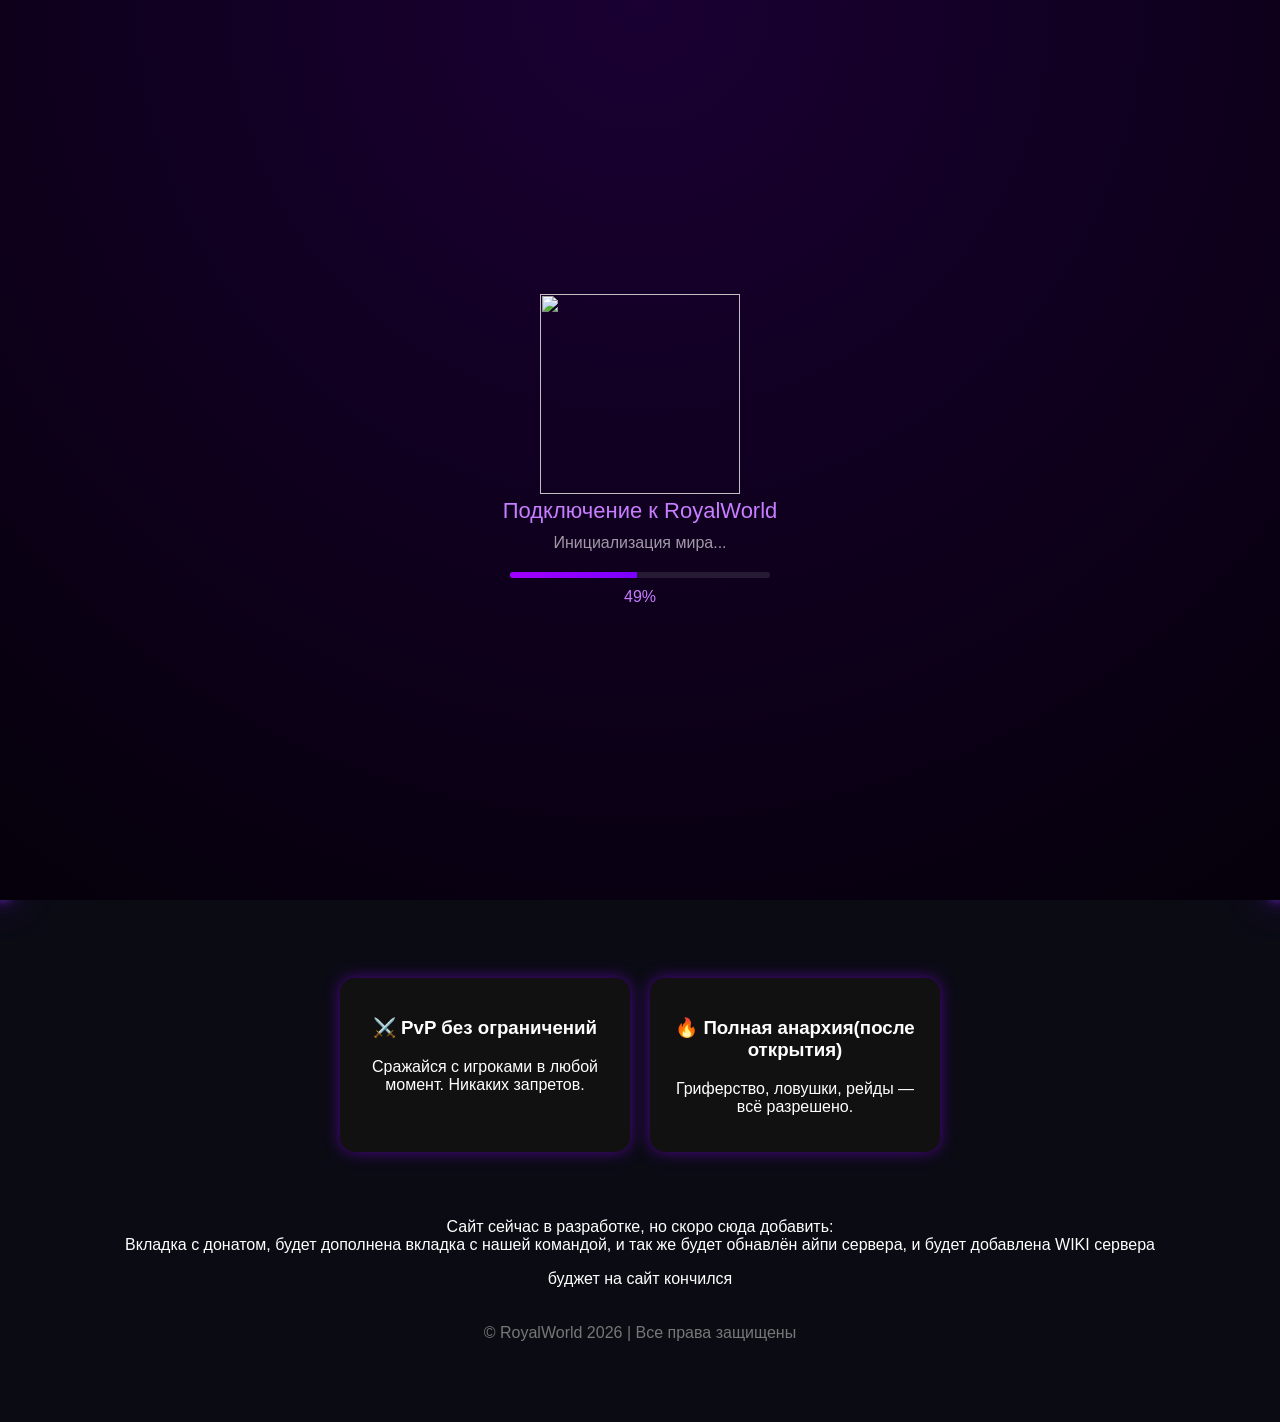
==== commit 718384fd: "Update index.html" ====
--- a/index.html
+++ b/index.html
@@ -5,7 +5,7 @@
 <meta name="viewport" content="width=device-width, initial-scale=1.0">
 <link rel="stylesheet" href="./style/style.css">
 <title>RoyalWorld</title>
-<link rel="icon" href="./img/favicon.ico.png">
+<link rel="icon" href="favicon.ico.png">
 <meta name="viewport" content="width=device-width, initial-scale=1.0">
 
 </head>
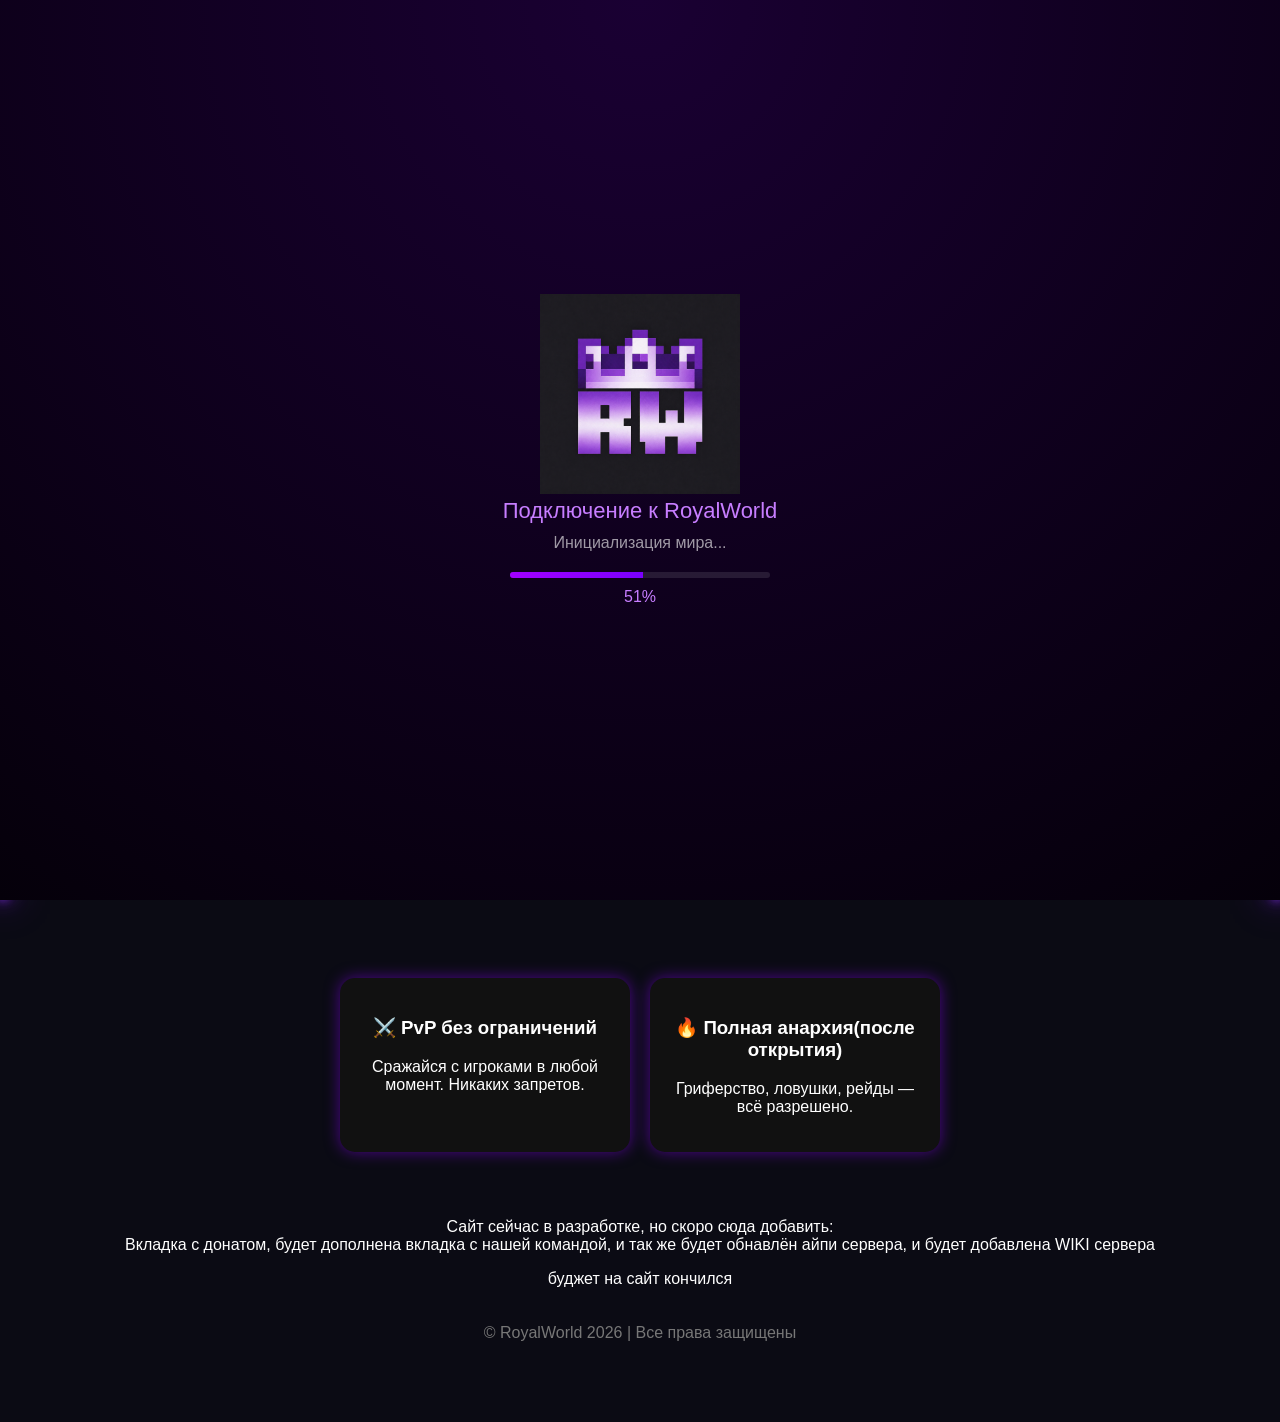
==== commit 1d6eabdb: "Update index.html" ====
--- a/index.html
+++ b/index.html
@@ -13,7 +13,7 @@
 
 <div id="loader">
   <div class="loader-box">
-        <img src="./img/favicon.ico.png" width="200" height="200">
+        <img src="favicon.ico.png" width="200" height="200">
     <div class="loader-title">Подключение к RoyalWorld</div>
     <div class="loader-sub">Инициализация мира...</div>
 
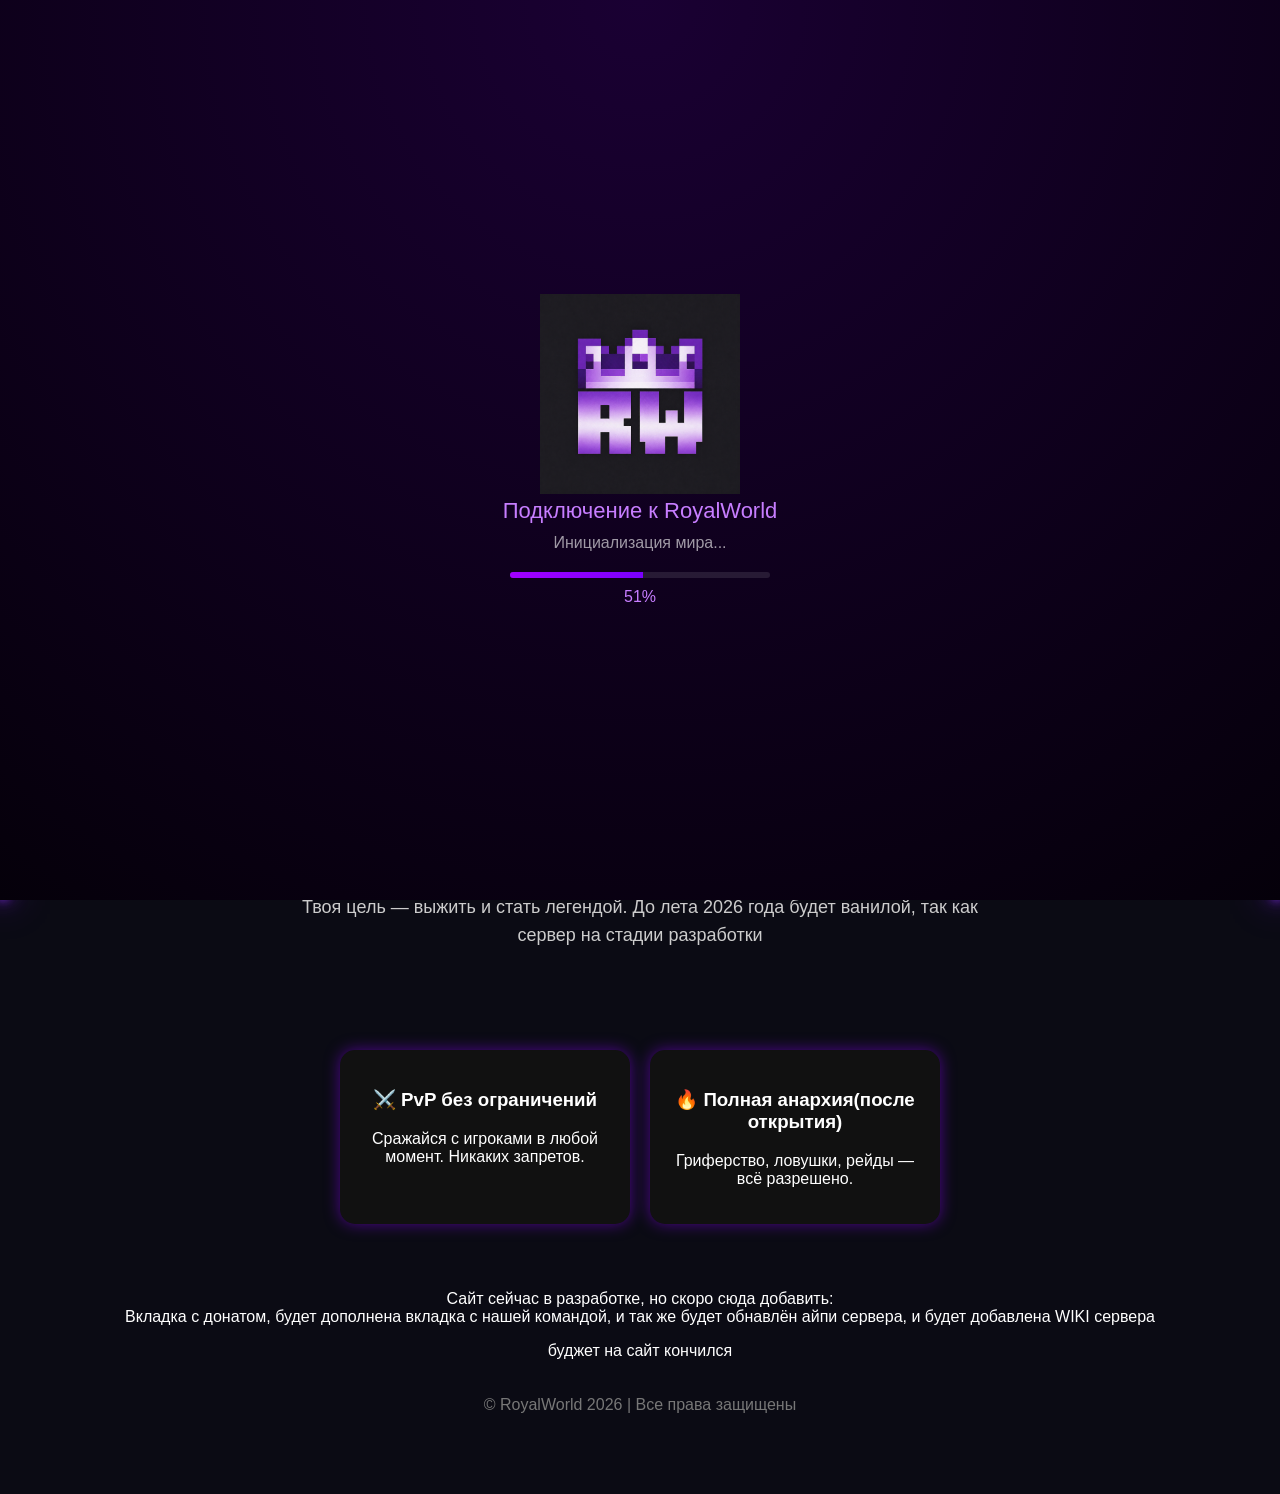
==== commit 2273fe5b: "Update index.html" ====
--- a/index.html
+++ b/index.html
@@ -29,7 +29,7 @@
 
 <header class="header">
   <a href="index.html" class="logo-link">
-    <img src="./img/favicon.ico.png" alt="RoyalWorld" class="logo">
+    <img src="favicon.ico.png" alt="RoyalWorld" class="logo">
   </a>
   <p>Версия сайта 0.1</p>
 <nav class="nav">
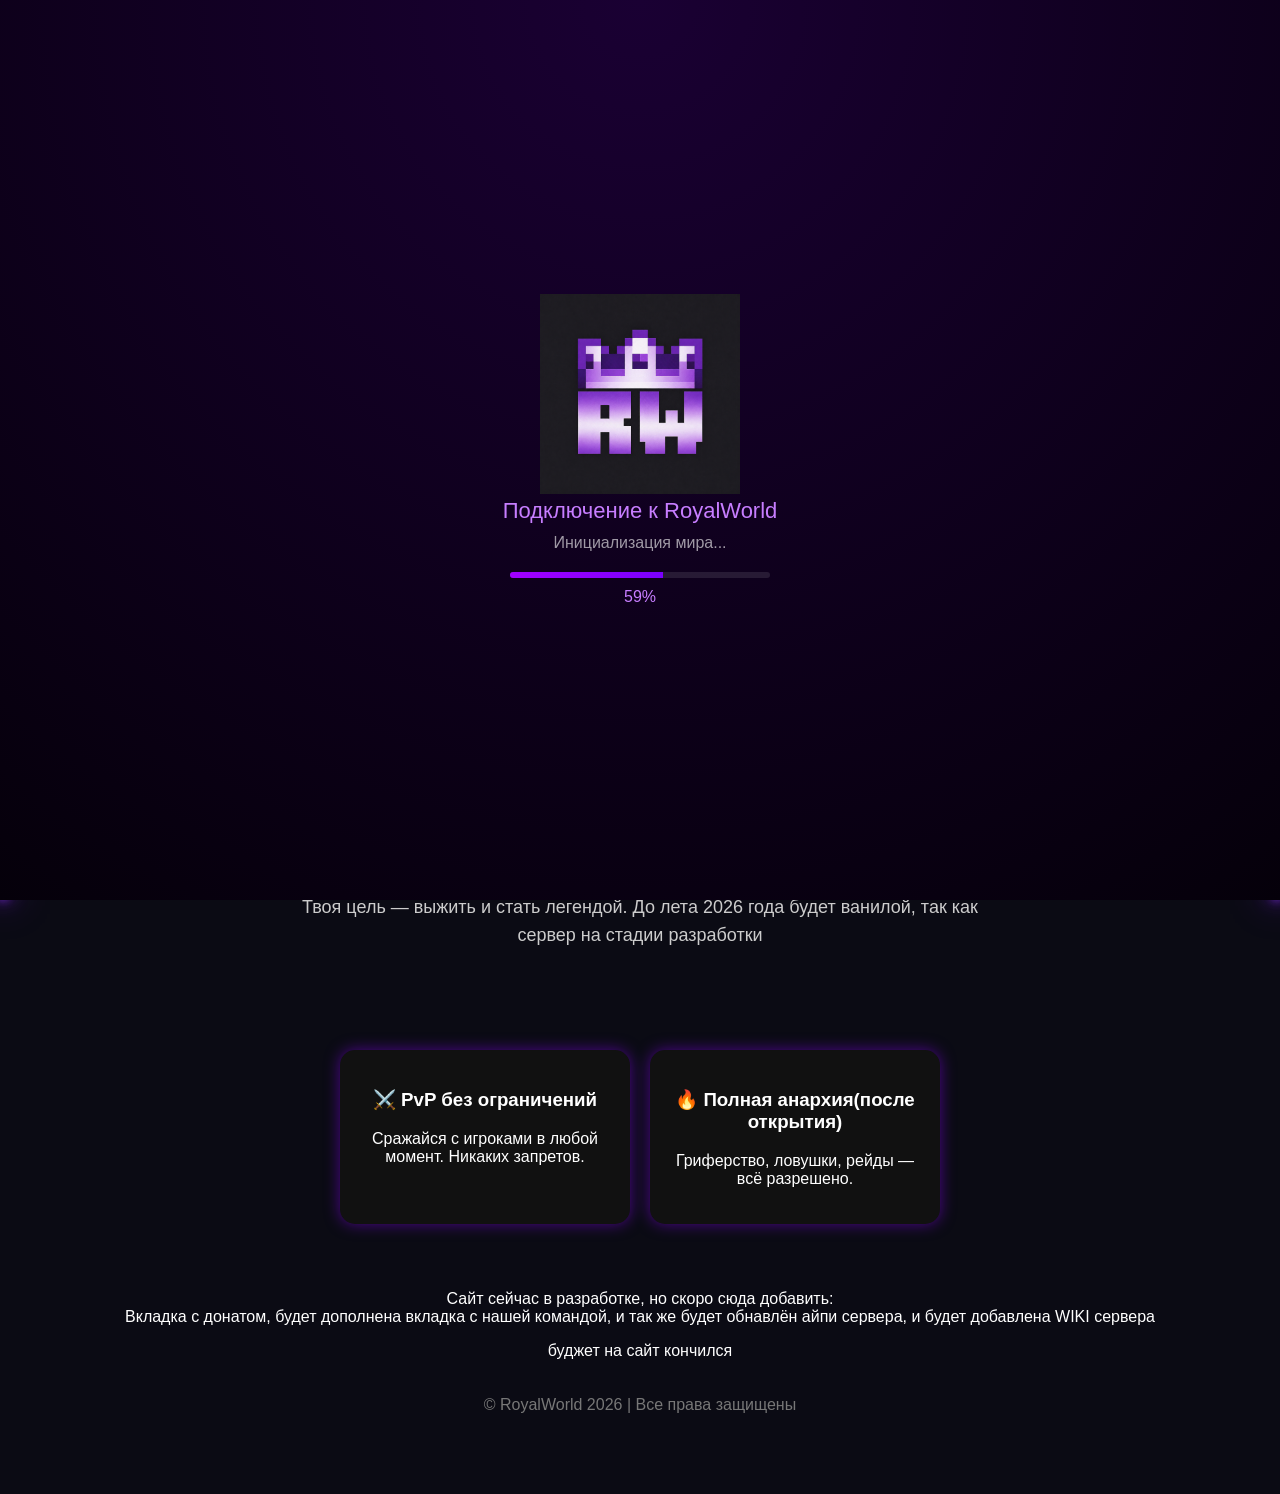
==== commit 4b9017ba: "Update index.html" ====
--- a/index.html
+++ b/index.html
@@ -2,9 +2,10 @@
 <html lang="ru">
 <head>
 <meta charset="UTF-8">
-<meta name="viewport" content="width=device-width, initial-scale=1.0">
+<!--<meta name="viewport" content="width=device-width, initial-scale=1.0">-->
 <link rel="stylesheet" href="./style/style.css">
-<title>RoyalWorld</title>
+<title>RoyalWorld — Майнкрафт сервер</title>
+<meta name="description" content="RoyalWorld — уникальный Minecraft сервер. Играй с друзьями!">
 <link rel="icon" href="favicon.ico.png">
 <meta name="viewport" content="width=device-width, initial-scale=1.0">
 
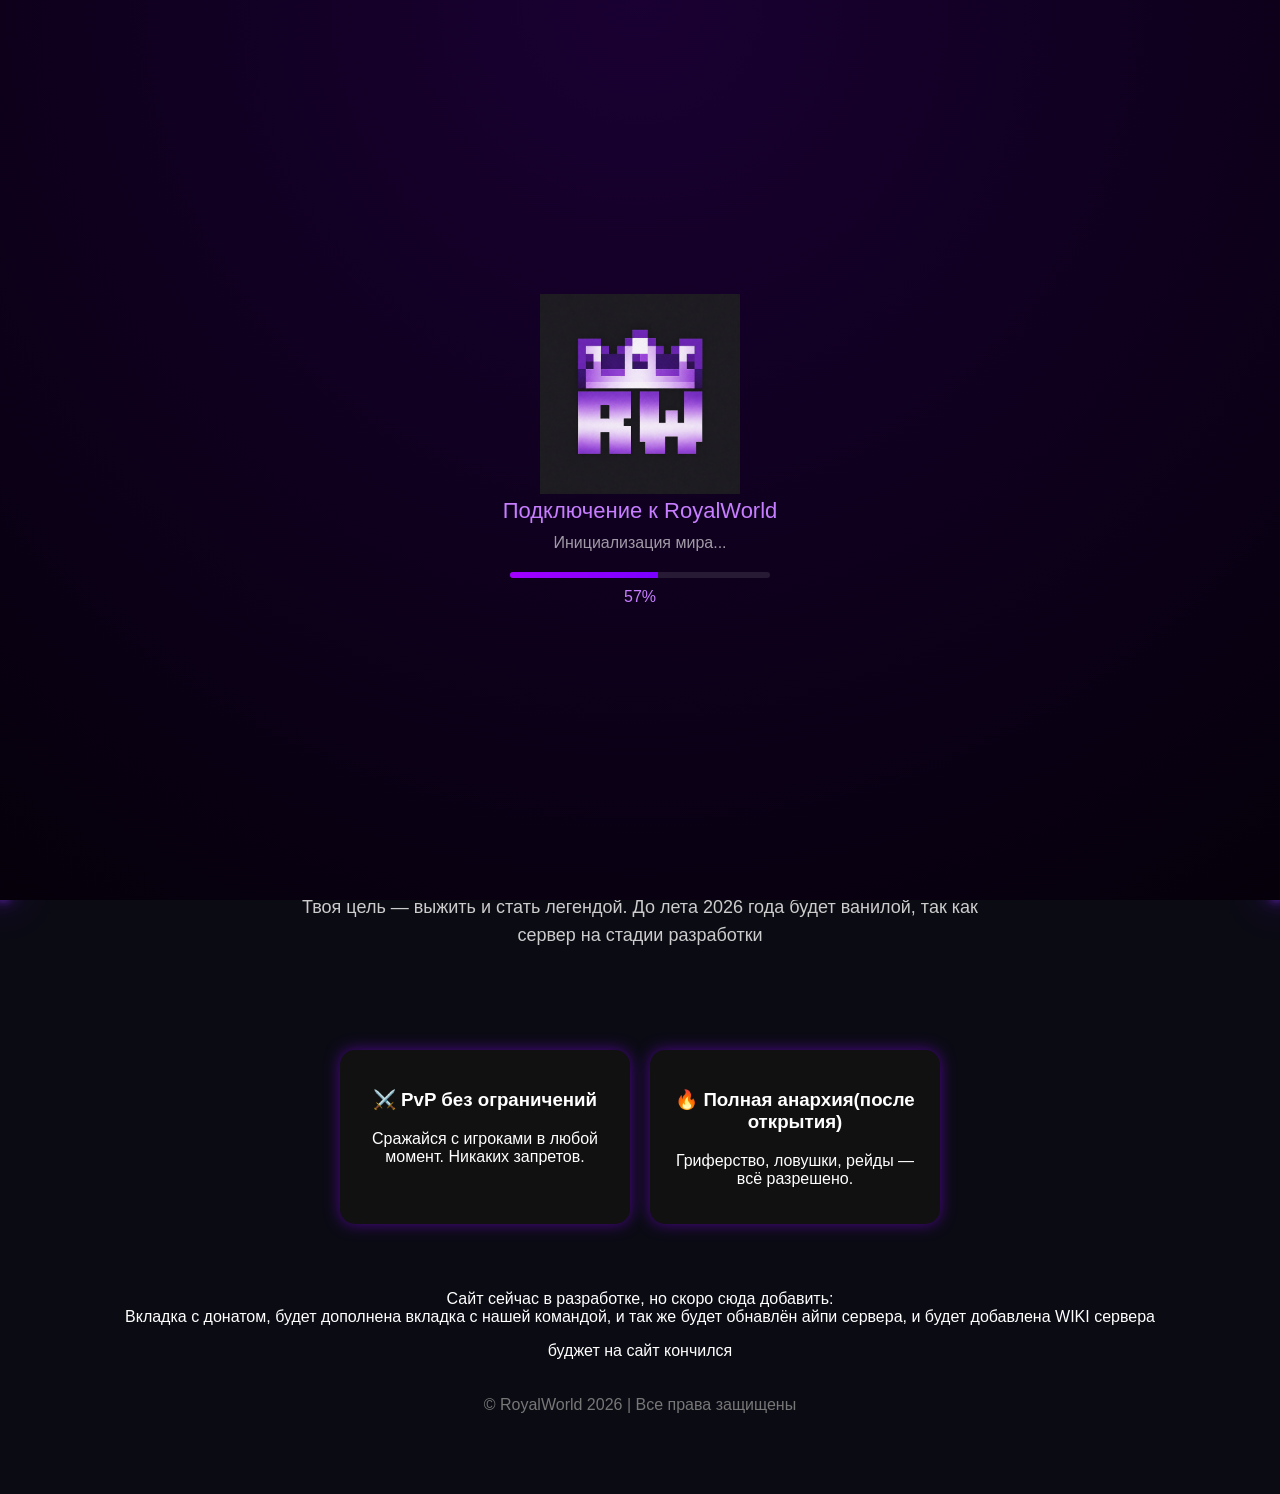
==== commit 98004ef6: "Update index.html" ====
--- a/index.html
+++ b/index.html
@@ -32,7 +32,6 @@
   <a href="index.html" class="logo-link">
     <img src="favicon.ico.png" alt="RoyalWorld" class="logo">
   </a>
-  <p>Версия сайта 0.1</p>
 <nav class="nav">
   <a onclick="showSection('home')">Главная</a>
   <a onclick="showSection('join')">Как зайти</a>
@@ -98,7 +97,7 @@
         <div class="join-container">
 
                 <div class="join-ip-box">
-                        <div class="join-ip" id="join-ip">royallworld.aternos.me:21143</div><br>
+                        <div class="join-ip" id="join-ip">RoyalWorld.minerent.io</div><br>
                         <button class="join-btn" onclick="copyIP()">Скопировать IP</button>
                         <div class="join-copy-msg" id="join-msg">✔ IP скопирован!</div>
                 </div>
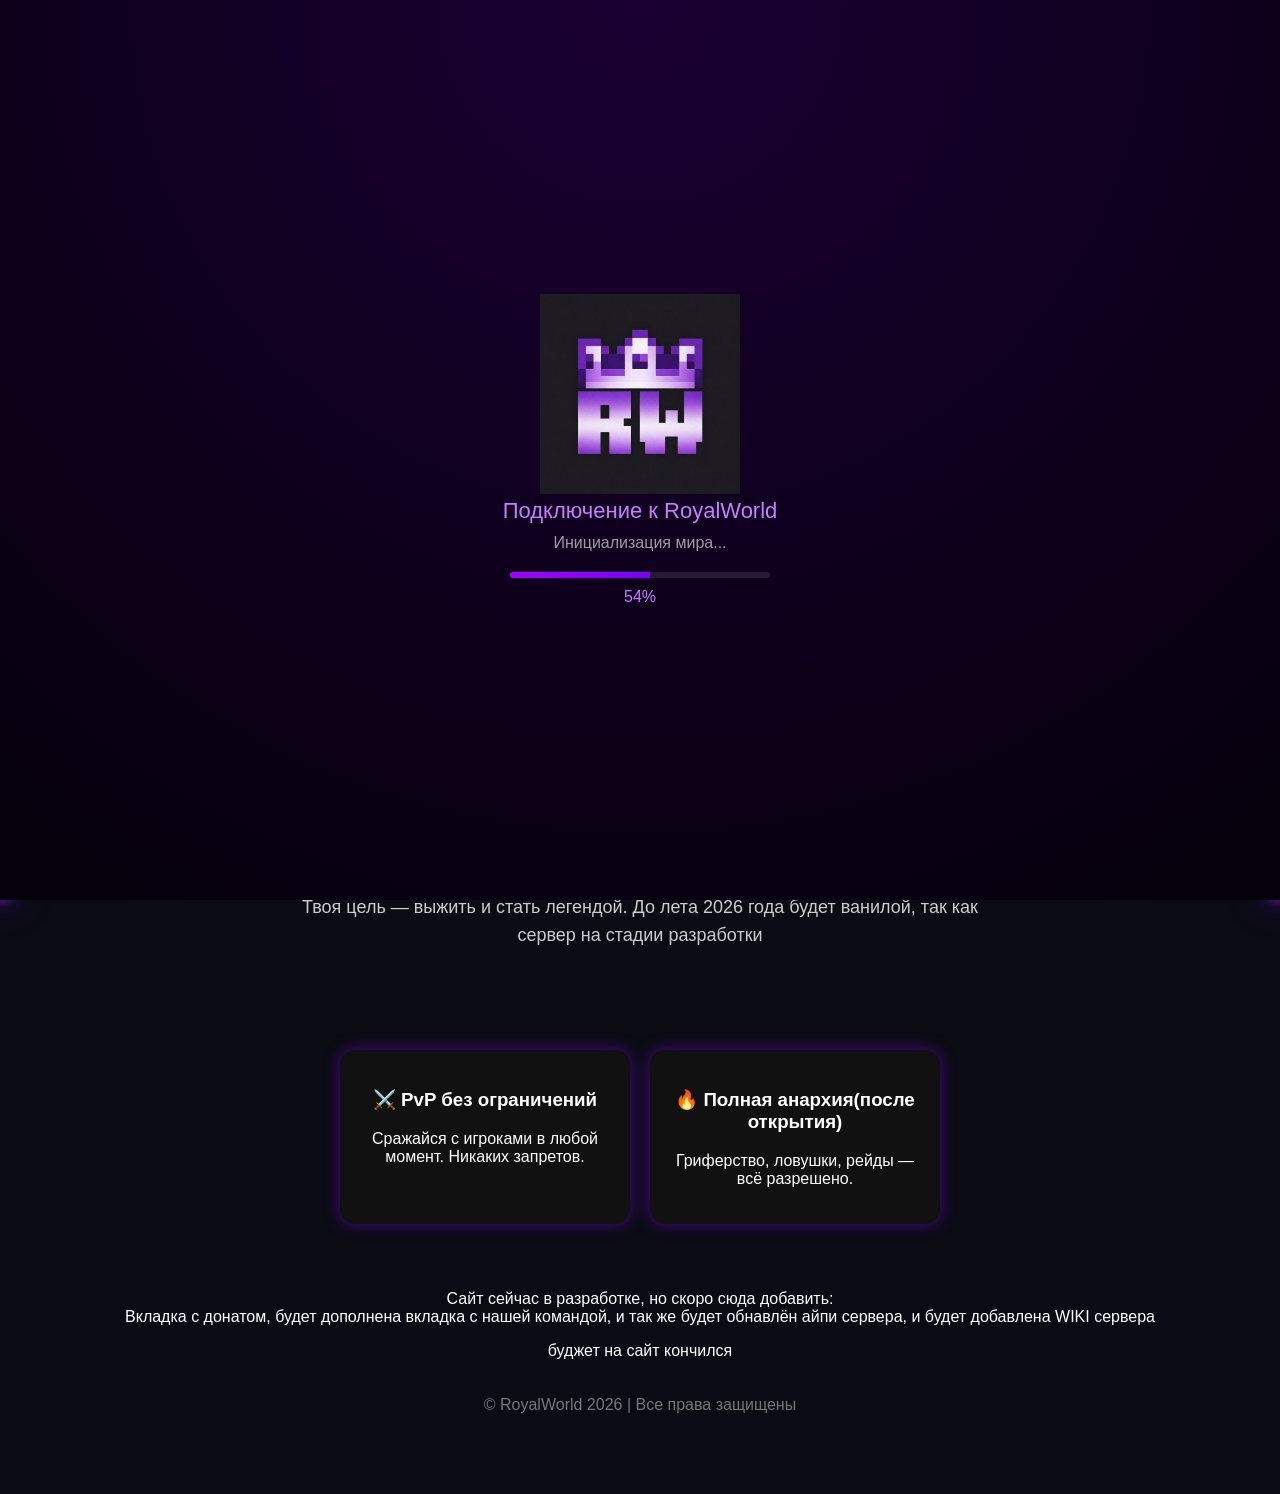
==== commit f68b1a82: "Update index.html" ====
--- a/index.html
+++ b/index.html
@@ -232,11 +232,8 @@
                 <img src="./img/чебурек.png">
                 
                 <div>
-                        <h2>Zakolin113</h2>
-                        <p>создатель сервера <br>
-                        Нифига не помогает делать проект<br>
-                        0% интелект<br>
-                        0% силы</p>
+                        <h2>Dfyzekus</h2>
+                        <p>Крутой чел</p>
                 </div>
         </div>
 
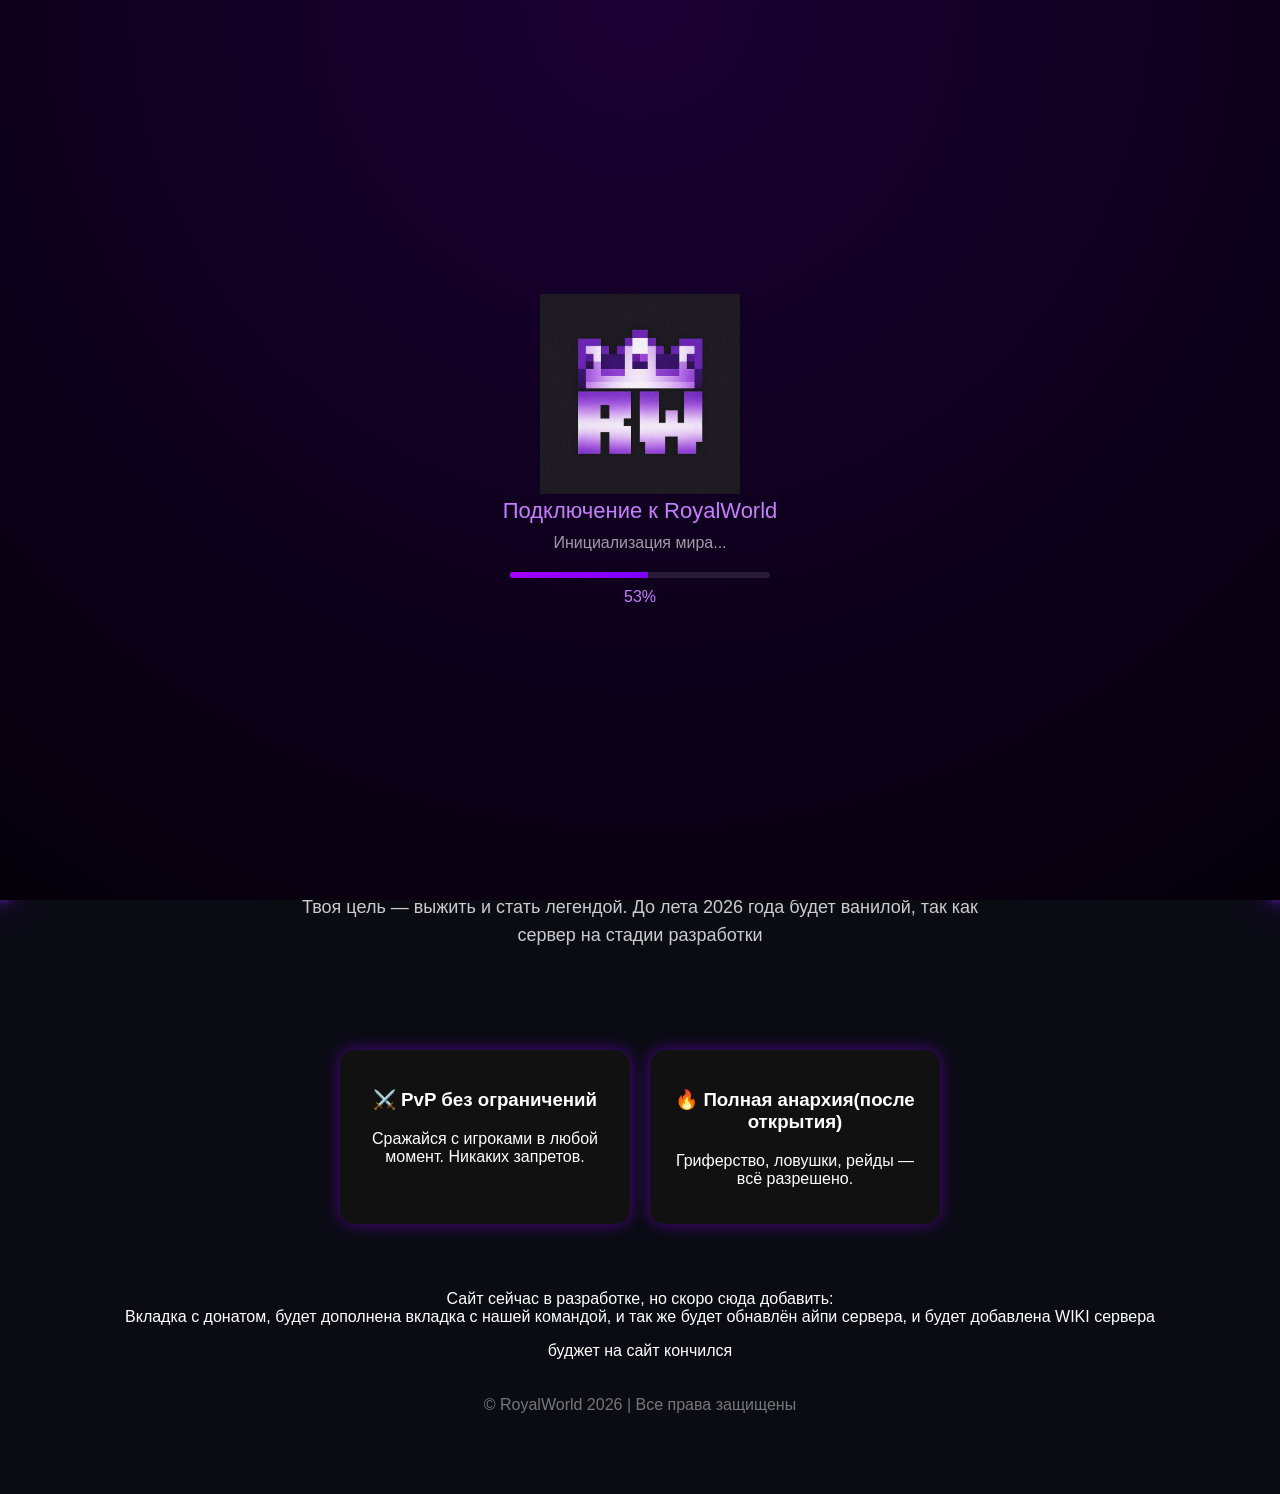
==== commit 78dbfdaa: "Update index.html" ====
--- a/index.html
+++ b/index.html
@@ -211,8 +211,7 @@
                         <h2>WarnedOx6683292</h2>
                         <p>Создатель сайта и сервера<br>
                         Главный работяга команды<br>
-                        Сидит в подвале у zakolin113(помогите)<br>
-                        Его тгк: <a href="https://t.me/leonchic_JD" target="_blank">https://t.me/leonchic_JD</a></p>
+                        Сидит в подвале у zakolin113(помогите)<br></p>
                 </div>
         </div>
 
